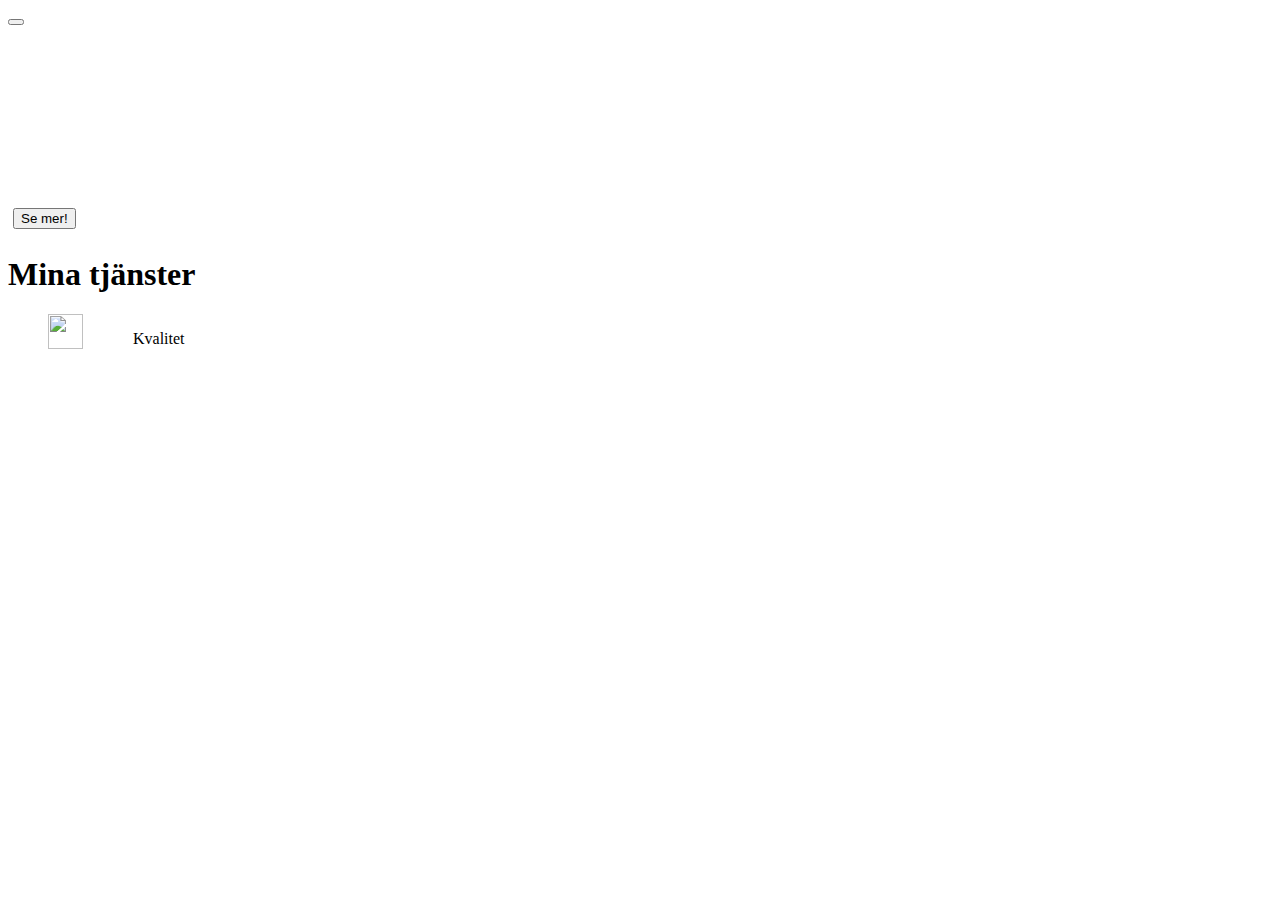
==== index.html @ 23d922f7 "Lektion 1" ====
<!DOCTYPE html>
<html lang="en">
<head>
  <meta charset="UTF-8">
  <meta name="viewport" content="width=device-width, initial-scale=1.0">
  <title>Document</title>
  <link rel="stylesheet" href="/css/main.css">
</head>
<body>
  <header>
    <button class="hamburger"></button>
    <logo>

    </logo>
  </header>
  <main>
    <section class="CalltoAction">
      <h1>Webbsidor till dig och ditt företag</h1>
      <p>Behöver du en webbsida anpassad efter dig? Skaffa en premium webbsida idag för det låga priset av 4000kr</p>
      <button class="seeMore">Se mer!</button>
    </section>
    <section class="Services">
      <h1>Mina tjänster</h1>
      <ul>
        <li>
          <img src="">
          <p>Kvalitet</p>
        </li>
      </ul>
    </section>
  </main>
  
</body>
</html>
---- css/main.css ----
@media only screen and (max-width: 600px) {
    body {
        display: grid;
        margin:0;
        grid-template-areas: 
        "he he he"
        "ma ma ma"
        "se se se";
        background-image: url('/img/Bg.png');  
        background-repeat:no-repeat;
        background-size: cover;
    }
    
    header {
        display:flex;
        justify-content: space-between;
        height: 10vh;
        grid-area: he;
    }
    main {
        height: 100vh;
        grid-area: ma;

    }
    logo {
        width: 100%;
        z-index: 2;
    }
    logo p {
        text-align: center;
        font-weight: 700;
        font-size: 1.3em;
        font-family: Arial, Helvetica, sans-serif;
        
        color: white;
    }
    
    .hamburger {
        margin-top: 5px;
        margin-right: 5px;
        border: none;
        background-color: rgba(255, 222, 173, 0);
        height: 90%;
        width: 15%;
        background-image: url('/img/Hamburger.png');
        background-size: 70%;
        background-repeat: no-repeat;
        background-position: center;
    }
    .seeMore {
        border: solid 0px;
        box-shadow:  2px 2px 2px;
        width: 40%;
        height: 20%;
        border-radius: 5px;
    }
    .Services {
        grid-area: se;
        display: flex;
        flex-direction: column;
        margin-top: 30vh;
        height: 40vh;
        text-align: center;
    }
    .Services h1{
        font-family: Arial, Helvetica, sans-serif;
        color: white;
    }
    .CalltoAction p{
        font-family: Arial, Helvetica, sans-serif;
        color: white;
    }
    
    
}
.CalltoAction {
    width: 95%;
    height: 40%;
    margin-top: 5%;
    padding: 5px;
}
li {
    display: flex;
    justify-content: start;
}
li img {
    width: 35px;
    height: 35px;
}
li p {
    padding-left: 50px;
}
.CalltoAction h1{
    font-family: Arial, Helvetica, sans-serif;
    color: white;
}
.CalltoAction p{
    font-family: Arial, Helvetica, sans-serif;
    color: white;
}
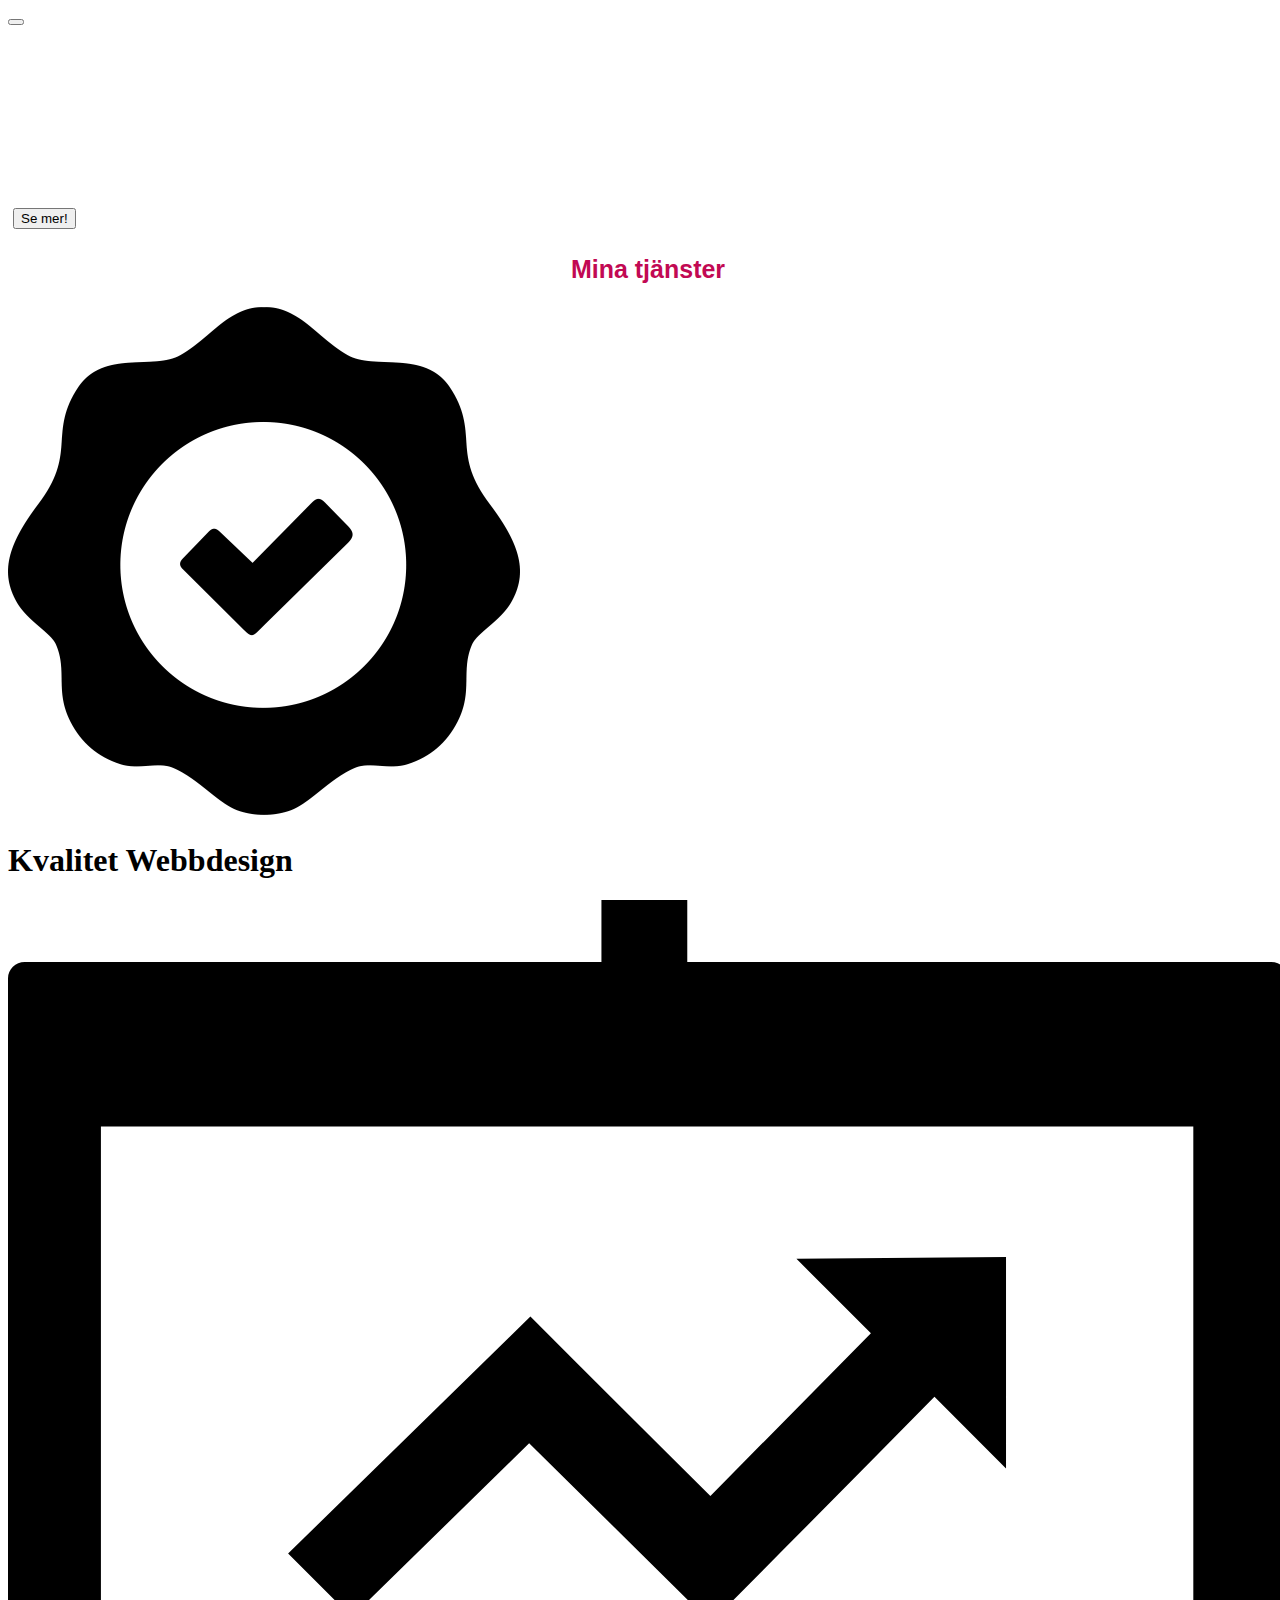
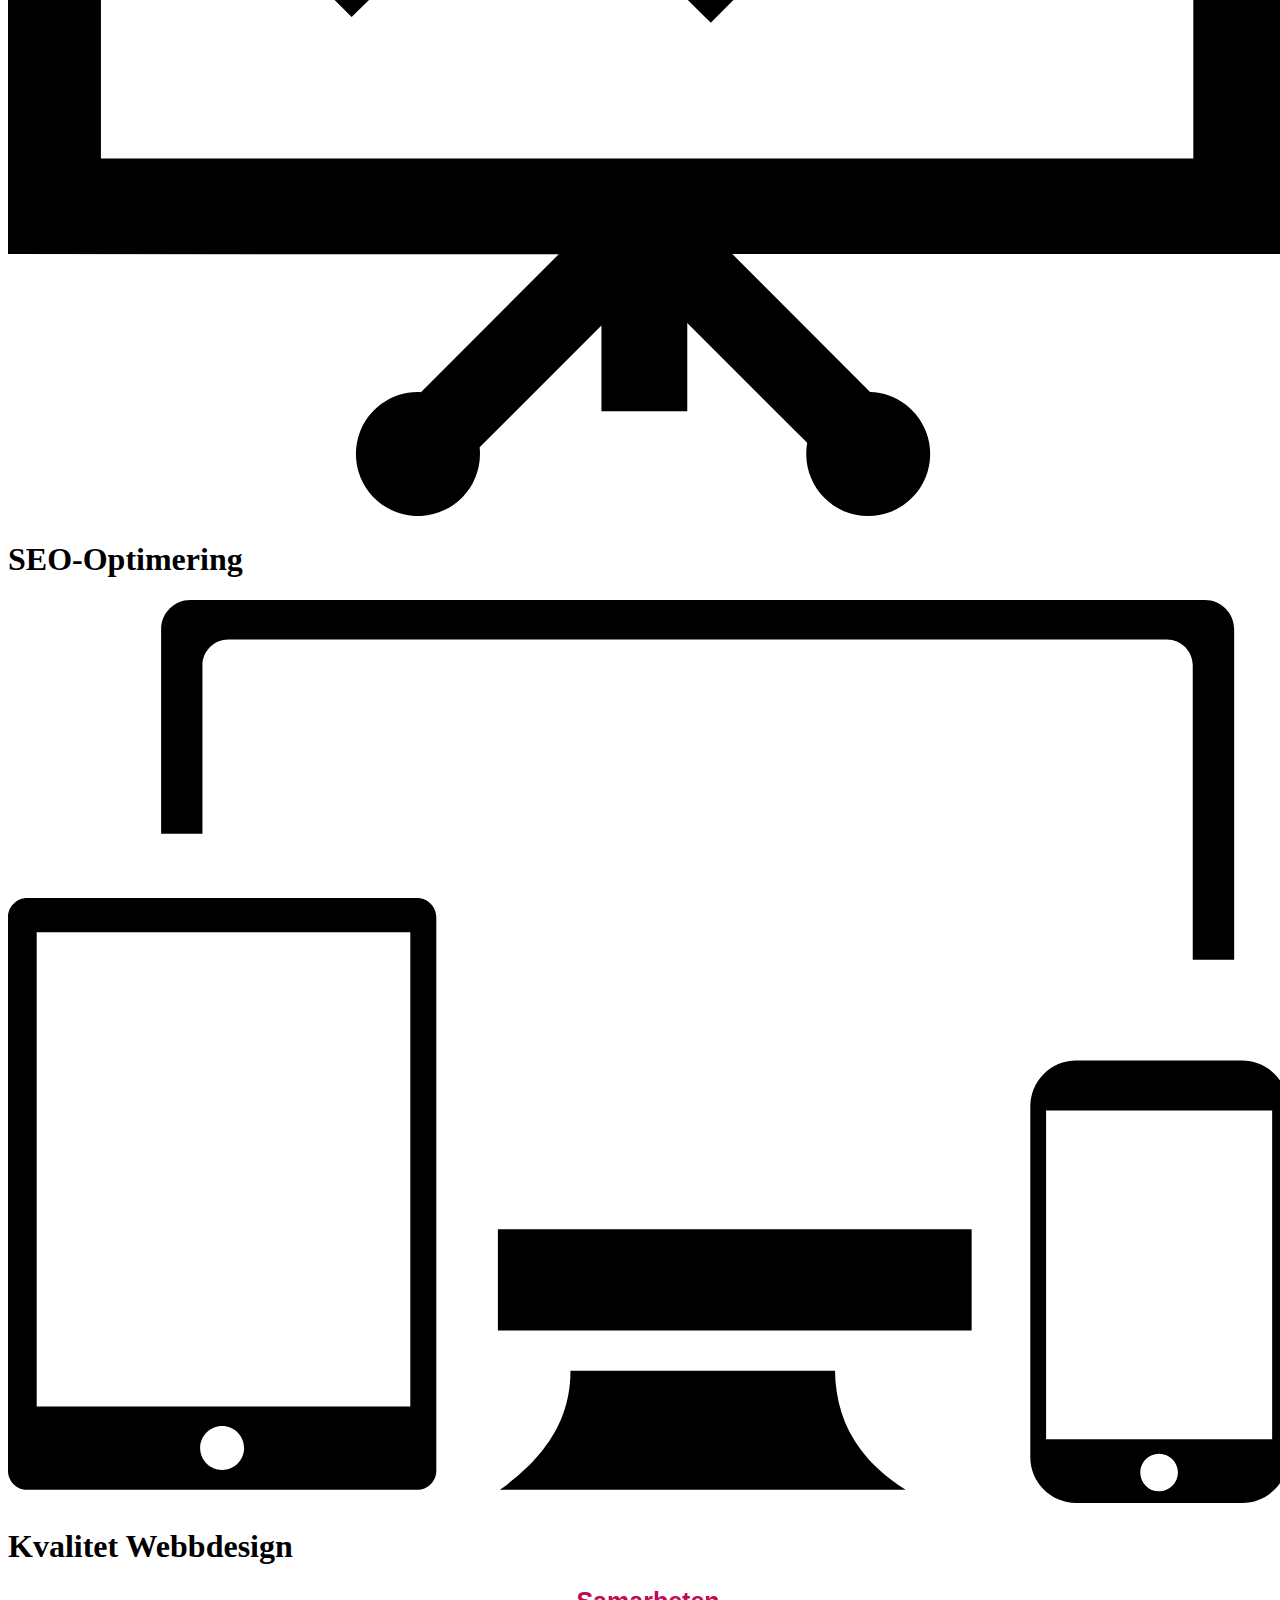
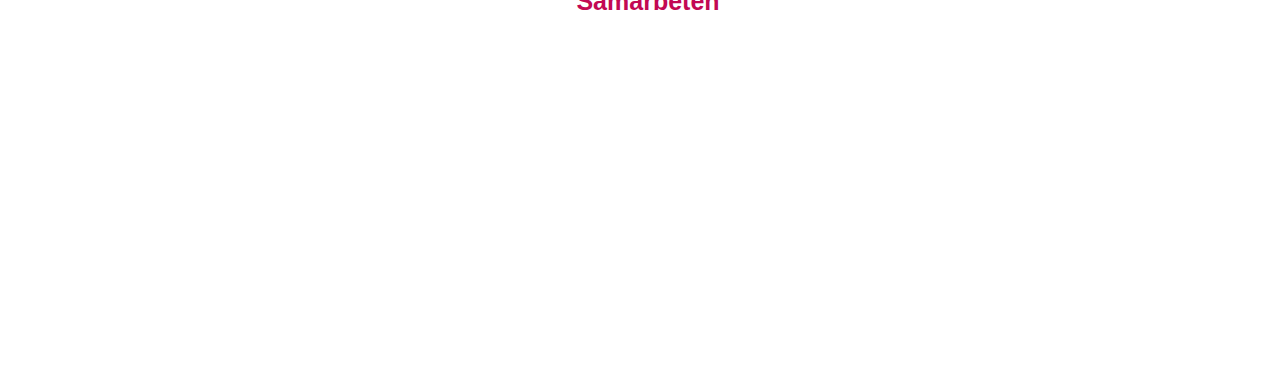
==== commit d8b0bc9e: "Lekt2" ====
--- a/index.html
+++ b/index.html
@@ -19,16 +19,33 @@
       <p>Behöver du en webbsida anpassad efter dig? Skaffa en premium webbsida idag för det låga priset av 4000kr</p>
       <button class="seeMore">Se mer!</button>
     </section>
-    <section class="Services">
-      <h1>Mina tjänster</h1>
-      <ul>
-        <li>
-          <img src="">
-          <p>Kvalitet</p>
-        </li>
-      </ul>
-    </section>
   </main>
+  <section class="promise">
+      <h2>Mina tjänster</h2>
+
+      
+        <div class="Services">  
+            <img src="/img/IconTest.png">
+            <h1>Kvalitet Webbdesign</h1>
+        </div>
+        
+        <div class="Services">  
+          <img src="/img/chart-arrow-up-icon.svg">
+          <h1>SEO-Optimering</h1>
+      </div>
+      <div class="Services">  
+        <img src="/img/CrossPlatform.svg">
+        <h1>Kvalitet Webbdesign</h1>
+    </div>
+
+    <h2>Samarbeten</h2>
+    <div class="partner">
+      <img src="/img/VedGBG.png">
+      <img src="/img/VedGBG.png">
+      <img src="/img/VedGBG.png">
+    </div>
+  </section>
+
   
 </body>
 </html>--- a/css/main.css
+++ b/css/main.css
@@ -9,6 +9,8 @@
         background-image: url('/img/Bg.png');  
         background-repeat:no-repeat;
         background-size: cover;
+        width: 100%;
+        
     }
     
     header {
@@ -16,9 +18,10 @@
         justify-content: space-between;
         height: 10vh;
         grid-area: he;
+        
     }
     main {
-        height: 100vh;
+        height: 70vh;
         grid-area: ma;
 
     }
@@ -33,6 +36,15 @@
         font-family: Arial, Helvetica, sans-serif;
         
         color: white;
+    }
+    .ServiceDiv {
+        width: 100px;
+        display: flex;
+        text-align: left;
+        align-items: top;
+        justify-content: left;
+        flex-direction: column;
+        height: 30px;
     }
     
     .hamburger {
@@ -51,22 +63,50 @@
         border: solid 0px;
         box-shadow:  2px 2px 2px;
         width: 40%;
-        height: 20%;
+        height: 35px;
         border-radius: 5px;
     }
     .Services {
         grid-area: se;
         display: flex;
-        flex-direction: column;
-        margin-top: 30vh;
-        height: 40vh;
-        text-align: center;
+        flex-direction: row;
+        justify-content: center;
+        
+        width: 100vw;
+        gap: 0px;
+        margin-bottom: 30px;
+        
+    }
+    .Services h1 {
+        
+        font-weight: lighter;
+        width: 400px;
+    }
+    .Services img {
+        margin-left: auto;
+        margin-right: auto;
+        width: 40px;
+        height: 40px;
+        padding-left: 20px;
     }
     .Services h1{
         font-family: Arial, Helvetica, sans-serif;
-        color: white;
+        color: black;
+        text-align: center;
+        font-size: 20px;
+        margin: 10px;
+        
     }
+    .Services p{
+        margin: 0px;
+        font-family: Arial, Helvetica, sans-serif;
+        color: black;
+        text-align: center;
+        
+    }
+
     .CalltoAction p{
+        
         font-family: Arial, Helvetica, sans-serif;
         color: white;
     }
@@ -79,17 +119,8 @@
     margin-top: 5%;
     padding: 5px;
 }
-li {
-    display: flex;
-    justify-content: start;
-}
-li img {
-    width: 35px;
-    height: 35px;
-}
-li p {
-    padding-left: 50px;
-}
+
+
 .CalltoAction h1{
     font-family: Arial, Helvetica, sans-serif;
     color: white;
@@ -99,3 +130,41 @@
     color: white;
 }
 
+
+.promise {
+    background-color: white;
+    width: 100vw;
+}
+h2 {
+    font-family: Arial, Helvetica, sans-serif;
+    text-align: center;
+    font-size: 25px;
+    color: rgb(194, 9, 83);
+}
+
+
+
+
+.partner {
+    display: flex;
+    justify-content: space-around;
+    animation: scroll-horizontal 20s linear infinite;
+    width: 100vw;
+    left: 100%;
+    overflow-x:hidden;
+    position: absolute;
+    white-space: nowrap;
+}
+.partner img {
+    
+    width: 100%;
+}
+
+@keyframes scroll-horizontal {
+    0% {
+        left:100%;
+    }
+    100% {
+        left: -100%;
+    }
+}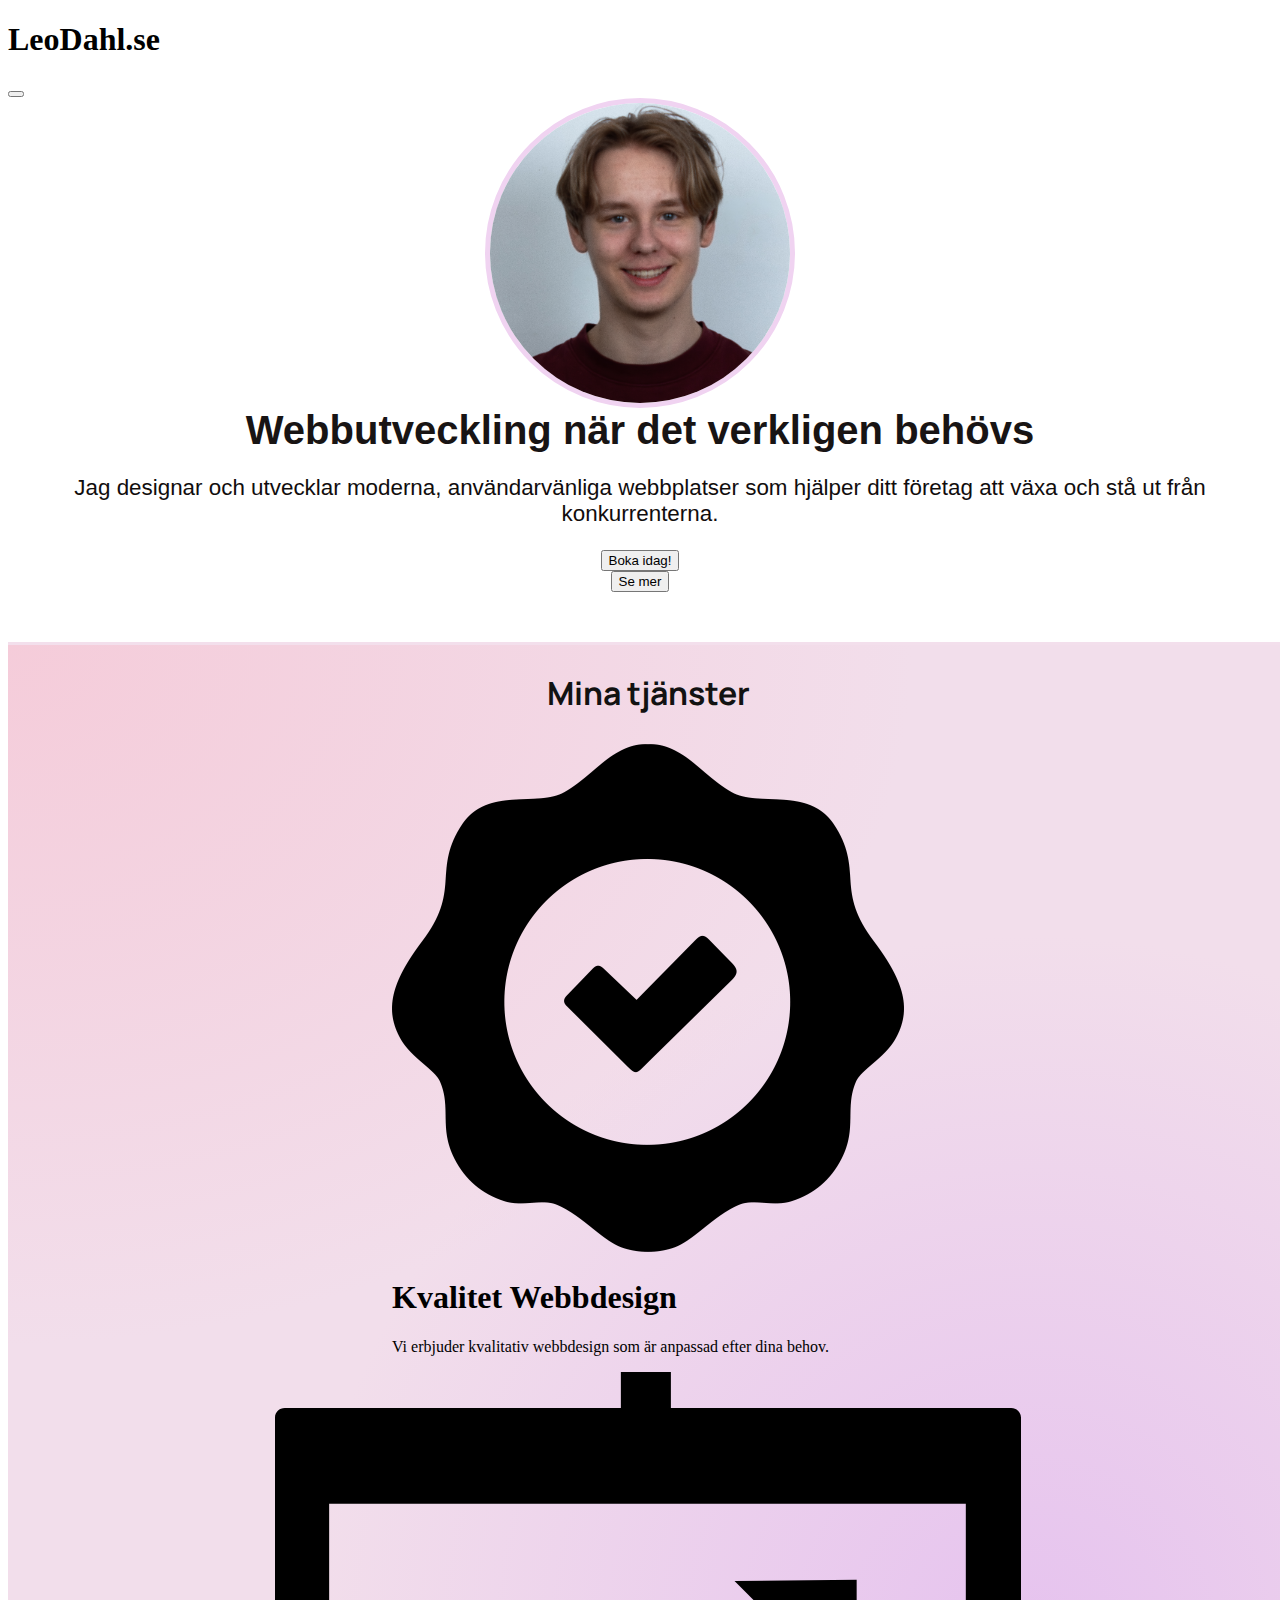
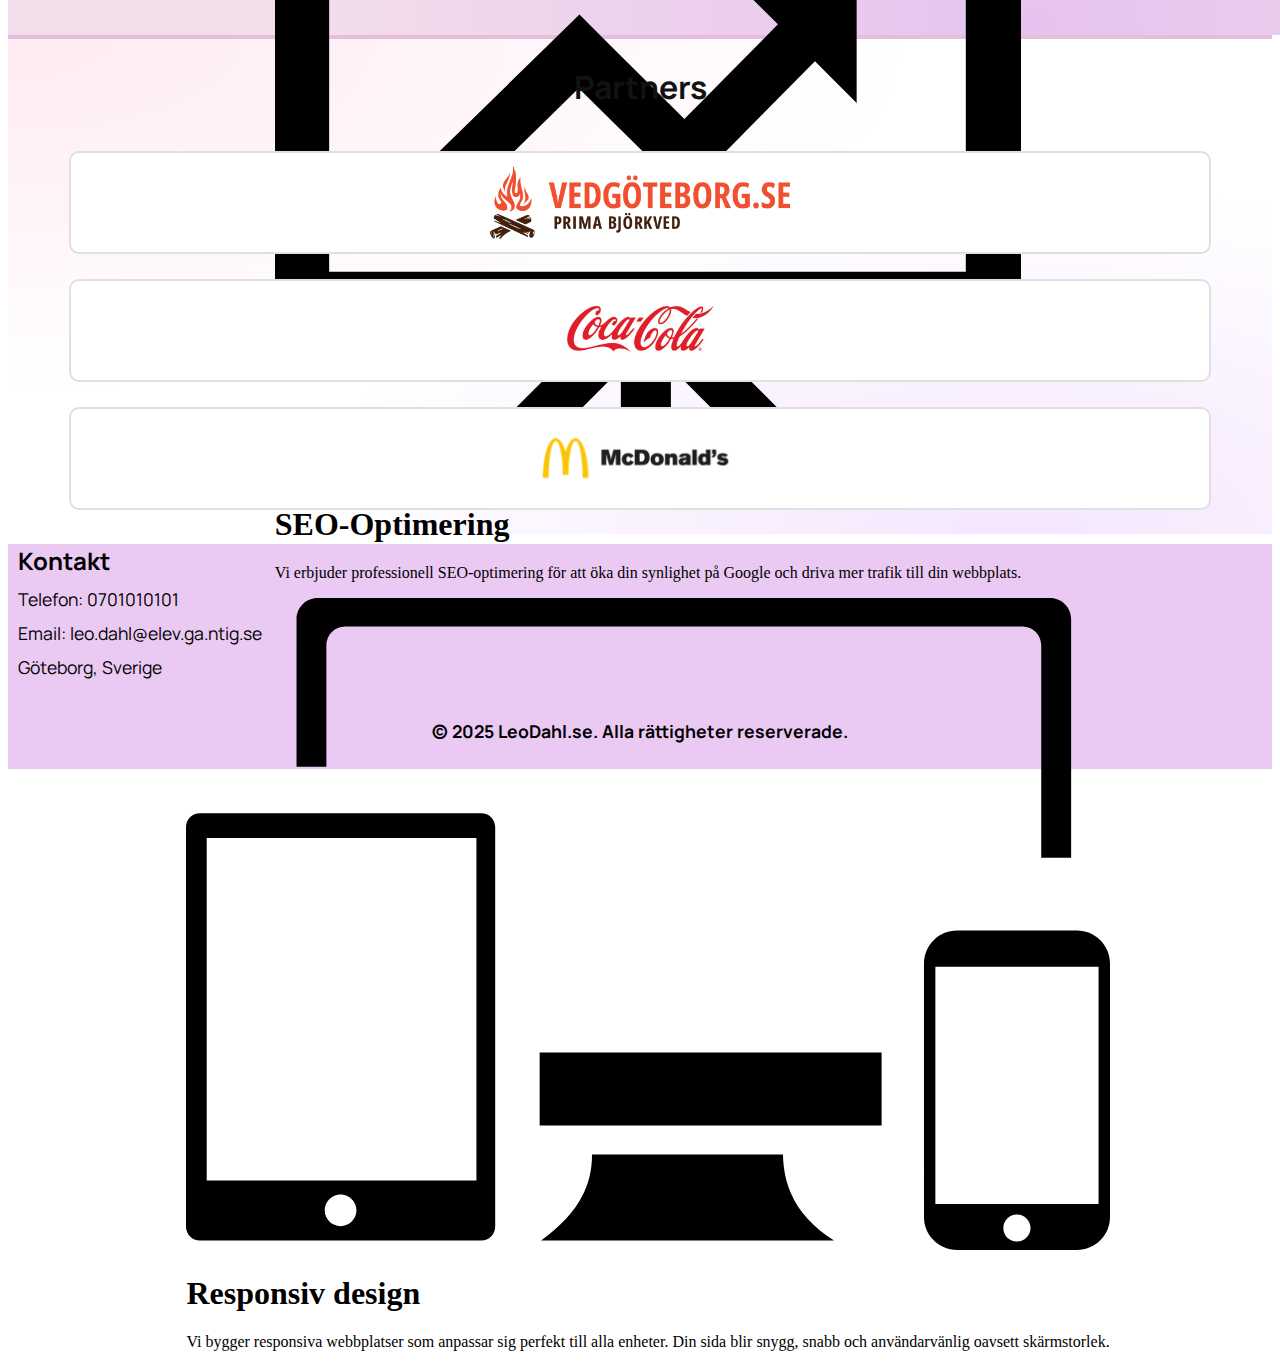
==== commit 03adc5cc: "Reworked Index.js and added pictures and sections" ====
--- a/index.html
+++ b/index.html
@@ -8,44 +8,55 @@
 </head>
 <body>
   <header>
+    <h1>LeoDahl.se</h1>
     <button class="hamburger"></button>
-    <logo>
-
-    </logo>
   </header>
   <main>
     <section class="CalltoAction">
-      <h1>Webbsidor till dig och ditt företag</h1>
-      <p>Behöver du en webbsida anpassad efter dig? Skaffa en premium webbsida idag för det låga priset av 4000kr</p>
-      <button class="seeMore">Se mer!</button>
+      <img class="heroimage" src="/img/Namnlös.png"></img>
+      <h1>Webbutveckling när det verkligen behövs</h1>
+      <p>Jag designar och utvecklar moderna, användarvänliga webbplatser som hjälper ditt företag att växa och stå ut från konkurrenterna.</p>
+      <button class="seeMore gradient">Boka idag!</button>
+      <button class="seeMore secondary">Se mer</button>
+      
     </section>
   </main>
   <section class="promise">
       <h2>Mina tjänster</h2>
-
-      
         <div class="Services">  
             <img src="/img/IconTest.png">
             <h1>Kvalitet Webbdesign</h1>
+            <p>Vi erbjuder kvalitativ webbdesign som är anpassad efter dina behov. </p>
         </div>
         
         <div class="Services">  
           <img src="/img/chart-arrow-up-icon.svg">
           <h1>SEO-Optimering</h1>
+          <p>Vi erbjuder professionell SEO-optimering för att öka din synlighet på Google och driva mer trafik till din webbplats.</p>
       </div>
       <div class="Services">  
         <img src="/img/CrossPlatform.svg">
-        <h1>Kvalitet Webbdesign</h1>
-    </div>
+        <h1>Responsiv design</h1>
+        <p>Vi bygger responsiva webbplatser som anpassar sig perfekt till alla enheter. Din sida blir snygg, snabb och användarvänlig oavsett skärmstorlek.</p>
+      </div>
 
-    <h2>Samarbeten</h2>
-    <div class="partner">
-      <img src="/img/VedGBG.png">
-      <img src="/img/VedGBG.png">
-      <img src="/img/VedGBG.png">
-    </div>
+    
+    
   </section>
-
+  <section class="partners">
+    <h2>Partners</h2>
+    <img class="partnerimg" src="img/VedGBG.png">
+    <img class="partnerimg" src="img/coca-cola-logo.jpg">
+    <img class="partnerimg" src="img/mcdonalds.png">
+  </section>
+  <footer>
+      <h1>Kontakt</h1>
+      <p>Telefon: 0701010101</p>
+      <p>Email: leo.dahl@elev.ga.ntig.se</p>
+      <p>Göteborg, Sverige</p>
+      <p>
+      <p class="copy">© 2025 LeoDahl.se. Alla rättigheter reserverade.</p>
+  </footer>
   
 </body>
 </html>--- a/css/main.css
+++ b/css/main.css
@@ -1,3 +1,9 @@
+@font-face {
+    font-family: Manrope;
+    src: url(/misc/Manrope/Manrope-VariableFont_wght.ttf);
+}
+
+
 @media only screen and (max-width: 600px) {
     body {
         display: grid;
@@ -5,23 +11,37 @@
         grid-template-areas: 
         "he he he"
         "ma ma ma"
-        "se se se";
-        background-image: url('/img/Bg.png');  
+        "se se se"
+        "pa pa pa"
+        "ft ft ft";
+        background-color:hsla(0,0%,100%,1);
+        background-image:
+        radial-gradient(at 100% 95%, hsla(240,0%,100%,1) 0px, transparent 50%),
+        radial-gradient(at 49% 43%, hsla(343,100%,76%,0.46) 0px, transparent 50%);
         background-repeat:no-repeat;
         background-size: cover;
         width: 100%;
+        height: 100vh;
         
     }
     
     header {
         display:flex;
         justify-content: space-between;
-        height: 10vh;
+        align-items: center;
+        height: 7vh;
         grid-area: he;
-        
+        border-bottom:#5151510a 3px solid;
+        margin-bottom: 15px;
+        
+    }
+    header h1 {
+        text-align: center;
+        margin-left: 10px;
+        font-family: Manrope;
     }
     main {
-        height: 70vh;
+        height: 75vh;
         grid-area: ma;
 
     }
@@ -35,7 +55,7 @@
         font-size: 1.3em;
         font-family: Arial, Helvetica, sans-serif;
         
-        color: white;
+        color: black;
     }
     .ServiceDiv {
         width: 100px;
@@ -44,14 +64,14 @@
         align-items: top;
         justify-content: left;
         flex-direction: column;
-        height: 30px;
+        height: 60px;
     }
     
     .hamburger {
         margin-top: 5px;
         margin-right: 5px;
         border: none;
-        background-color: rgba(255, 222, 173, 0);
+        background-color: rgba(0, 0, 0, 0);
         height: 90%;
         width: 15%;
         background-image: url('/img/Hamburger.png');
@@ -60,111 +80,188 @@
         background-position: center;
     }
     .seeMore {
-        border: solid 0px;
-        box-shadow:  2px 2px 2px;
-        width: 40%;
-        height: 35px;
-        border-radius: 5px;
+        width: 70%;
+        height: 70px;
+        margin-top:5px;
+        font-size: 1.2em;
+    }
+    .gradient {
+        color: rgb(255, 255, 255);
+        text-shadow: 1px 1px 1px 1px solid black;
+        border: solid 2px rgb(237, 187, 219);
+        border-radius: 10px;
+        background-image: linear-gradient(to right, #eda8db 30%, #9d84f1  100%)
+    }
+    .secondary {
+        background-color: white;
+        border: solid 2px rgb(216, 216, 216);
+        border-radius: 10px;
     }
     .Services {
+        background-color: white;
         grid-area: se;
         display: flex;
-        flex-direction: row;
-        justify-content: center;
-        
-        width: 100vw;
+        flex-direction: column;
+        align-items: start;
+        
+        width: 80%;
+        height: 50%;
         gap: 0px;
-        margin-bottom: 30px;
-        
-    }
-    .Services h1 {
-        
-        font-weight: lighter;
-        width: 400px;
+        border-radius: 10px;
+        margin: 30px 10px 20px 0px;
+        padding: 15px;
+        
     }
     .Services img {
-        margin-left: auto;
-        margin-right: auto;
-        width: 40px;
-        height: 40px;
+        margin-top: 10px;
+        margin-left: 5px;
+        margin-right:10%;
+        width: 50px;
+        height: 50px;
         padding-left: 20px;
     }
+
+   
     .Services h1{
+        font-family: Manrope;
+        color: rgb(21, 21, 21);
+        text-align: start;
+        font-size: 30px;
+        margin: 10px;
+        
+    }
+    .Services p{
+        font-size: 1.2rem;
+        margin: 10px;
+        font-family: Arial, Helvetica, sans-serif;
+        color: rgb(48, 48, 48);
+        
+        
+    }
+
+    .CalltoAction p{
         font-family: Arial, Helvetica, sans-serif;
         color: black;
-        text-align: center;
-        font-size: 20px;
-        margin: 10px;
-        
-    }
-    .Services p{
-        margin: 0px;
-        font-family: Arial, Helvetica, sans-serif;
-        color: black;
-        text-align: center;
-        
-    }
-
-    .CalltoAction p{
-        
-        font-family: Arial, Helvetica, sans-serif;
-        color: white;
     }
     
     
 }
 .CalltoAction {
-    width: 95%;
+    width: 100%;
     height: 40%;
-    margin-top: 5%;
-    padding: 5px;
-}
-
+    margin-top: 0%;
+    display: flex;
+    flex-direction: column;
+    justify-content: center;
+    align-items: center;
+    height: 100%;
+}
+
+.heroimage {
+    width: 300px;
+    height: 300px;
+    
+    background-repeat: none;
+    background-size:cover;
+    border-radius: 100%;
+    border: 5px solid rgb(240, 211, 241);
+    
+}
 
 .CalltoAction h1{
+    text-align: center;
     font-family: Arial, Helvetica, sans-serif;
-    color: white;
+    color: rgb(24, 20, 20);
+    font-size: 2.5em;
+    margin: 0;
 }
 .CalltoAction p{
+    margin: 10;
+    text-align: center;
     font-family: Arial, Helvetica, sans-serif;
-    color: white;
+    color: rgb(17, 13, 13);
+    font-size: 1.4em;
 }
 
 
 .promise {
+    border-top: 3px solid rgb(243, 223, 236);
+    margin-top: 50px;
+    background-color:hsla(321,45%,91%,1);
+    background-image:
+    radial-gradient(at 80% 100%, hsla(288,57%,85%,1) 0px, transparent 50%),
+    radial-gradient(at 0% 0%, hsla(340,67%,88%,1) 0px, transparent 50%);
+ 
+    width: 100vw;
+    height: 110vh;
+    display: flex;
+    flex-direction: column;
+    align-items: center;
+   
+
+    
+}
+h2 {
+    font-family: manrope;
+    text-align: center;
+    font-size: 2rem;
+    color: rgb(18, 18, 18);
+}
+
+.partners {
+    background-color:hsla(0,0%,100%,1);
+    background-image:
+    radial-gradient(at 80% 100%, hsla(277,100%,95%,1) 0px, transparent 50%),
+    radial-gradient(at 0% 0%, hsla(340,100%,96%,1) 0px, transparent 50%);
+    display: flex;
+    flex-direction: column;
+    justify-content: start;
+    align-items: center;
+    gap: 5px;
+
+
+
+    grid-area: pa;
+    border-top: 4px solid #e8bcdb;
     background-color: white;
-    width: 100vw;
-}
-h2 {
-    font-family: Arial, Helvetica, sans-serif;
-    text-align: center;
-    font-size: 25px;
-    color: rgb(194, 9, 83);
-}
-
-
-
-
-.partner {
-    display: flex;
-    justify-content: space-around;
-    animation: scroll-horizontal 20s linear infinite;
-    width: 100vw;
-    left: 100%;
-    overflow-x:hidden;
-    position: absolute;
-    white-space: nowrap;
-}
-.partner img {
-    
+    height: 55vh;
     width: 100%;
 }
 
-@keyframes scroll-horizontal {
-    0% {
-        left:100%;
-    }
-    100% {
-        left: -100%;
-    }
+.partnerimg {
+    background-color: white;
+    border: 2px solid rgba(0, 0, 0, 0.123);
+    border-radius: 10px;
+    margin: 10px;
+    object-fit: contain;
+   
+    
+    
+    width: 90%;
+    height: 20%;
+}
+
+footer {
+    grid-area:ft;
+    width: 100%;
+    height: 25vh;
+    background-color:#eac9f3;
+}
+
+footer h1 {
+    font-size: 1.5em;
+    margin: 10px;
+    font-family: manrope;
+}
+
+footer p {
+    margin: 10px;
+    font-size: 1.1em;
+    font-family: manrope;
+}
+
+footer .copy {
+    margin-top: 40px;
+    font-weight: bold;
+    text-align: center;
 }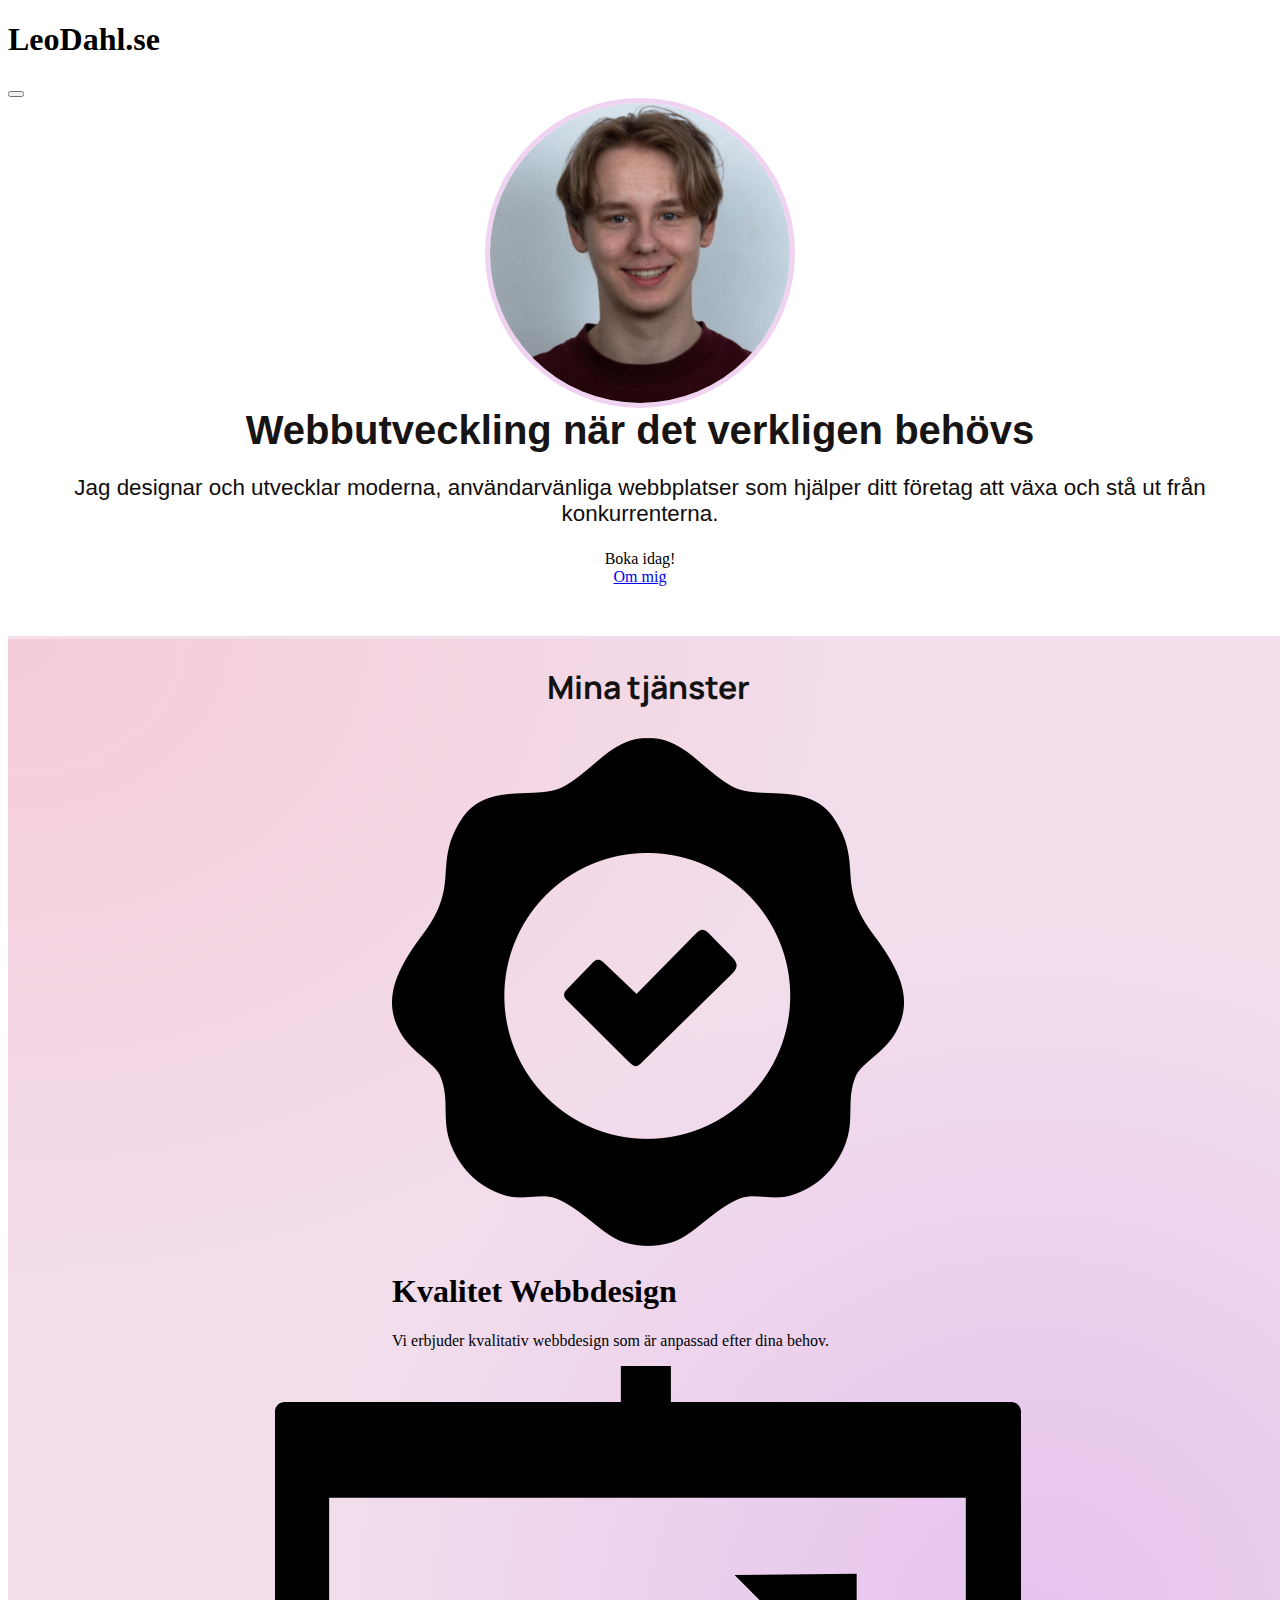
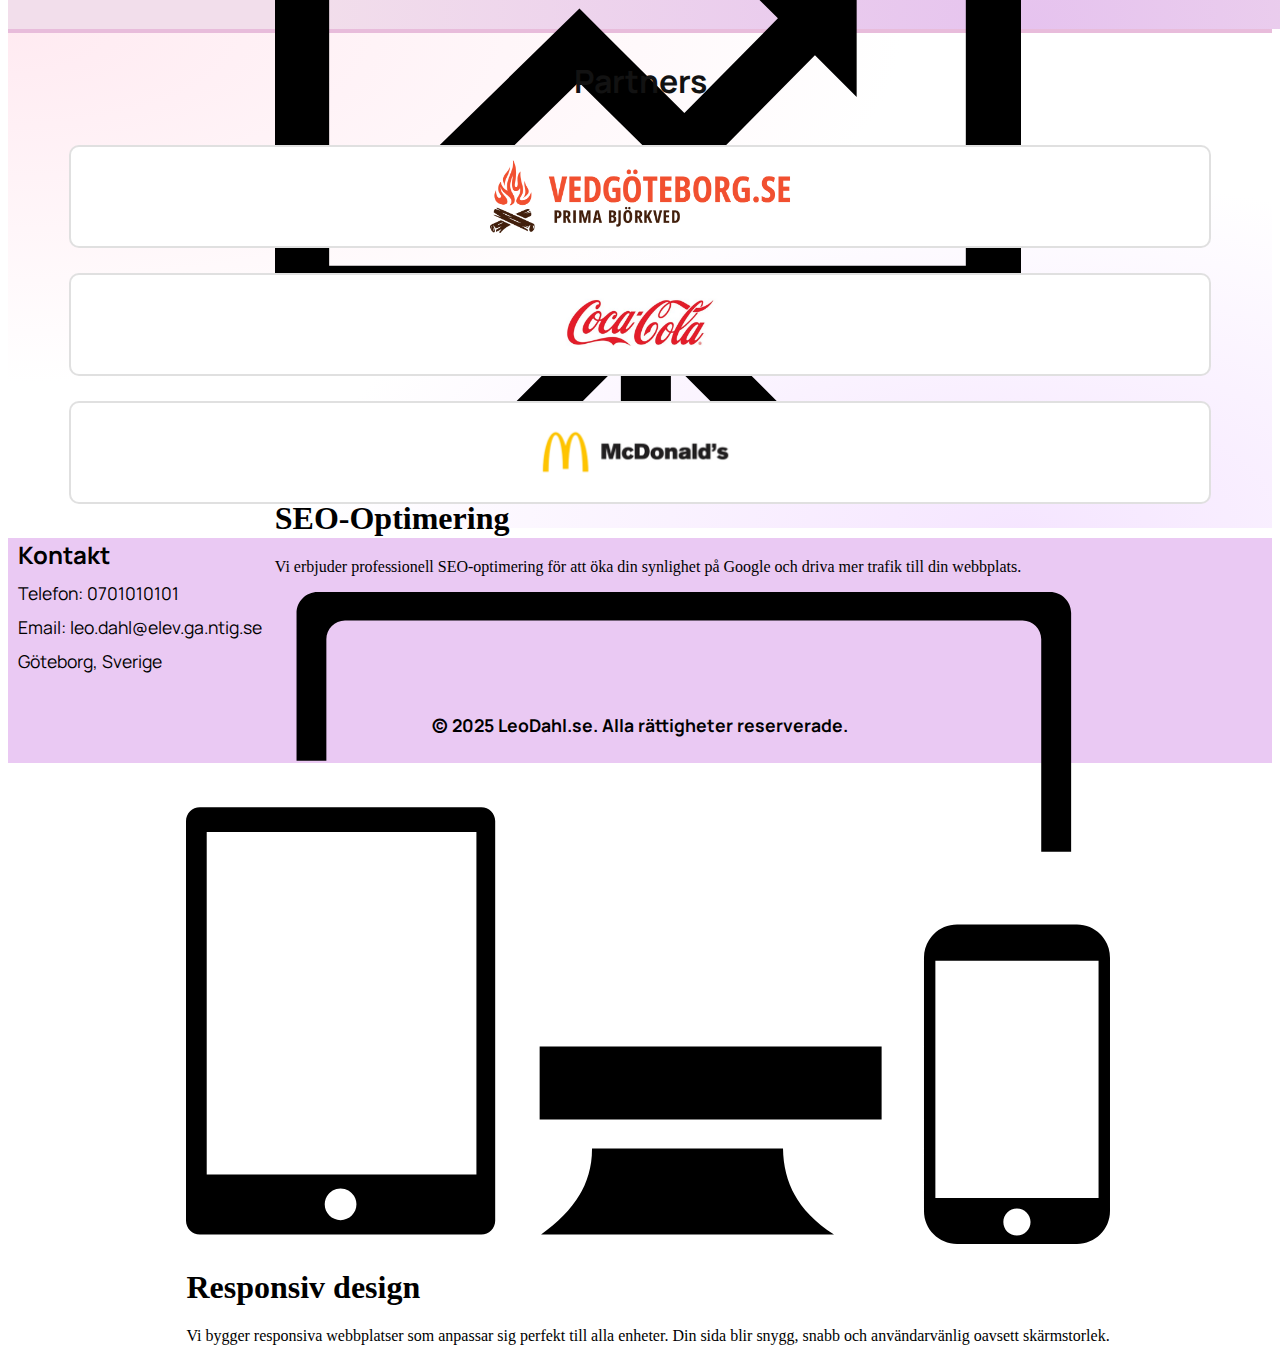
==== commit 2bf600e0: "Added aboutme page" ====
--- a/index.html
+++ b/index.html
@@ -16,8 +16,8 @@
       <img class="heroimage" src="/img/Namnlös.png"></img>
       <h1>Webbutveckling när det verkligen behövs</h1>
       <p>Jag designar och utvecklar moderna, användarvänliga webbplatser som hjälper ditt företag att växa och stå ut från konkurrenterna.</p>
-      <button class="seeMore gradient">Boka idag!</button>
-      <button class="seeMore secondary">Se mer</button>
+      <a class="seeMore gradient">Boka idag!</a>
+      <a href="/aboutme" class="seeMore secondary">Om mig</a>
       
     </section>
   </main>
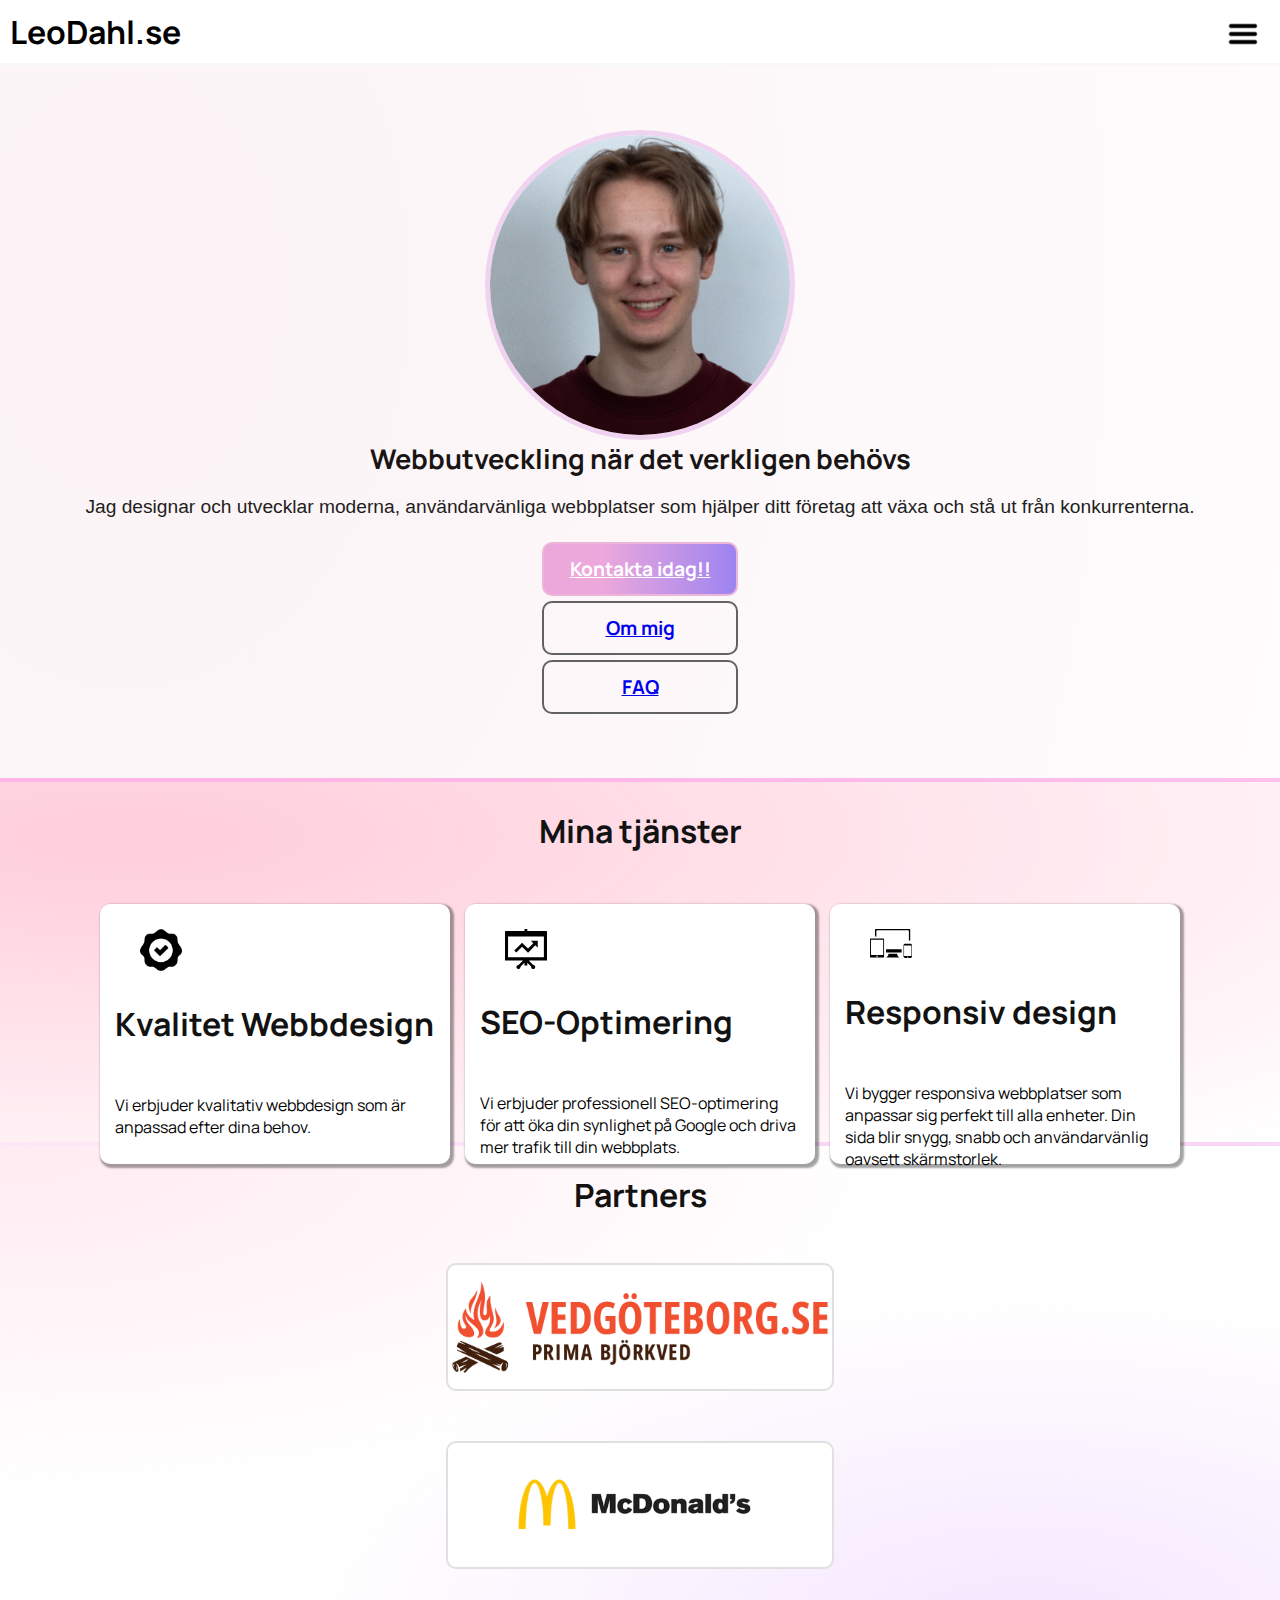
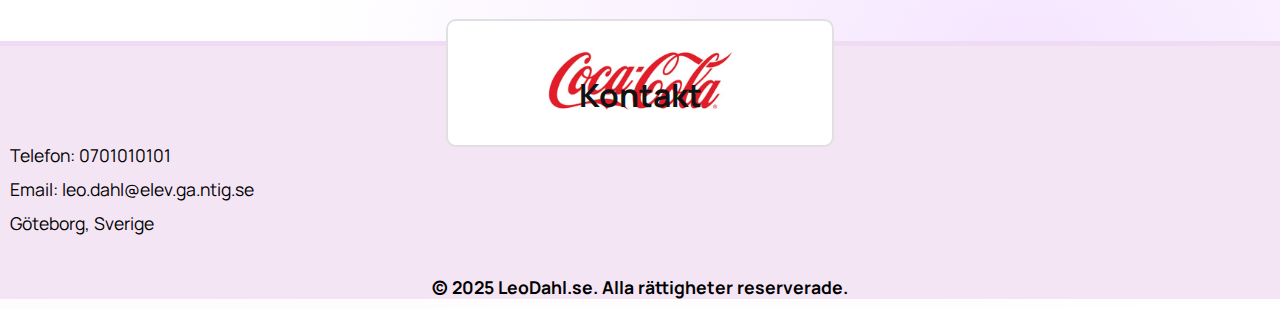
==== commit efcfd20d: "Added FAQ, Contact, and much other" ====
--- a/index.html
+++ b/index.html
@@ -11,33 +11,37 @@
     <h1>LeoDahl.se</h1>
     <button class="hamburger"></button>
   </header>
-  <main>
-    <section class="CalltoAction">
-      <img class="heroimage" src="/img/Namnlös.png"></img>
+  <main class="CalltoAction">
+   
+      <img alt="Bild på Leo Dahl" class="heroimage" src="/img/Namnlös.png">
       <h1>Webbutveckling när det verkligen behövs</h1>
       <p>Jag designar och utvecklar moderna, användarvänliga webbplatser som hjälper ditt företag att växa och stå ut från konkurrenterna.</p>
-      <a class="seeMore gradient">Boka idag!</a>
-      <a href="/aboutme" class="seeMore secondary">Om mig</a>
+      <a href="contact.html" class="seeMore gradient">Kontakta idag!!</a>
+      <a href="/aboutme.html" class="seeMore secondary">Om mig</a>
+      <a  class="seeMore secondaty " href="/FAQ.html">FAQ</a>
       
-    </section>
+ 
   </main>
+  
   <section class="promise">
-      <h2>Mina tjänster</h2>
-        <div class="Services">  
-            <img src="/img/IconTest.png">
-            <h1>Kvalitet Webbdesign</h1>
+        <h2>Mina tjänster</h2>
+        <div class="promiseflex">
+          <div class="Services">  
+            <img alt="checkmark" src="/img/IconTest.png">
+            <h2>Kvalitet Webbdesign</h2>
             <p>Vi erbjuder kvalitativ webbdesign som är anpassad efter dina behov. </p>
-        </div>
+          </div>
         
         <div class="Services">  
-          <img src="/img/chart-arrow-up-icon.svg">
-          <h1>SEO-Optimering</h1>
+          <img alt="Arrow up icon" src="/img/chart-arrow-up-icon.svg">
+          <h2>SEO-Optimering</h2>
           <p>Vi erbjuder professionell SEO-optimering för att öka din synlighet på Google och driva mer trafik till din webbplats.</p>
+        </div>
+      <div class="Services">  
+        <img alt="Cross platform icon" src="/img/CrossPlatform.svg">
+        <h2>Responsiv design</h2>
+        <p>Vi bygger responsiva webbplatser som anpassar sig perfekt till alla enheter. Din sida blir snygg, snabb och användarvänlig oavsett skärmstorlek.</p>
       </div>
-      <div class="Services">  
-        <img src="/img/CrossPlatform.svg">
-        <h1>Responsiv design</h1>
-        <p>Vi bygger responsiva webbplatser som anpassar sig perfekt till alla enheter. Din sida blir snygg, snabb och användarvänlig oavsett skärmstorlek.</p>
       </div>
 
     
@@ -45,18 +49,19 @@
   </section>
   <section class="partners">
     <h2>Partners</h2>
-    <img class="partnerimg" src="img/VedGBG.png">
-    <img class="partnerimg" src="img/coca-cola-logo.jpg">
-    <img class="partnerimg" src="img/mcdonalds.png">
+    <img alt="vedgbg logo" class="partnerimg" src="img/VedGBG.png">
+    <img alt="mcdonalds logo" class="partnerimg" src="img/mcdonalds.png">
+    <img alt="coca cola logo" class="partnerimg" src="img/coca-cola-logo.jpg">
   </section>
   <footer>
-      <h1>Kontakt</h1>
+      <h2>Kontakt</h2>
       <p>Telefon: 0701010101</p>
       <p>Email: leo.dahl@elev.ga.ntig.se</p>
       <p>Göteborg, Sverige</p>
-      <p>
+      
       <p class="copy">© 2025 LeoDahl.se. Alla rättigheter reserverade.</p>
   </footer>
   
 </body>
-</html>+</html>
+
--- a/css/main.css
+++ b/css/main.css
@@ -3,6 +3,9 @@
     src: url(/misc/Manrope/Manrope-VariableFont_wght.ttf);
 }
 
+body {
+    margin: 0;
+}
 
 @media only screen and (max-width: 600px) {
     body {
@@ -64,7 +67,7 @@
         align-items: top;
         justify-content: left;
         flex-direction: column;
-        height: 60px;
+        height: 400px;
     }
     
     .hamburger {
@@ -79,11 +82,17 @@
         background-repeat: no-repeat;
         background-position: center;
     }
+    
     .seeMore {
+        text-align: center;
+        line-height: 40px;
+        font-family: Manrope;
+        font-weight: bold;
+        font-size: 1.2em;
+
         width: 70%;
-        height: 70px;
+        height: 40px;
         margin-top:5px;
-        font-size: 1.2em;
     }
     .gradient {
         color: rgb(255, 255, 255);
@@ -105,10 +114,10 @@
         align-items: start;
         
         width: 80%;
-        height: 50%;
+        height: 80%;
         gap: 0px;
         border-radius: 10px;
-        margin: 30px 10px 20px 0px;
+        margin: 0px 0px 20px 0px;
         padding: 15px;
         
     }
@@ -145,11 +154,12 @@
     }
     
     
+    
 }
 .CalltoAction {
     width: 100%;
     height: 40%;
-    margin-top: 0%;
+    margin-top: 5%;
     display: flex;
     flex-direction: column;
     justify-content: center;
@@ -158,8 +168,8 @@
 }
 
 .heroimage {
-    width: 300px;
-    height: 300px;
+    width: 200px;
+    height: 200px;
     
     background-repeat: none;
     background-size:cover;
@@ -170,36 +180,44 @@
 
 .CalltoAction h1{
     text-align: center;
-    font-family: Arial, Helvetica, sans-serif;
+    font-family: Manrope;
     color: rgb(24, 20, 20);
-    font-size: 2.5em;
+    font-size: 1.7em;
     margin: 0;
 }
 .CalltoAction p{
     margin: 10;
     text-align: center;
     font-family: Arial, Helvetica, sans-serif;
-    color: rgb(17, 13, 13);
-    font-size: 1.4em;
+    font-weight: 500px;
+    color: rgb(30, 30, 30);
+    font-size: 1.2em;
 }
 
 
 .promise {
     border-top: 3px solid rgb(243, 223, 236);
-    margin-top: 50px;
+    margin-top: 5%;
     background-color:hsla(321,45%,91%,1);
     background-image:
     radial-gradient(at 80% 100%, hsla(288,57%,85%,1) 0px, transparent 50%),
     radial-gradient(at 0% 0%, hsla(340,67%,88%,1) 0px, transparent 50%);
  
     width: 100vw;
-    height: 110vh;
+    height: 100%;
     display: flex;
     flex-direction: column;
     align-items: center;
    
 
     
+}
+.promiseflex {
+    height: 50%;
+    display: flex;
+    flex-direction: column;
+    align-items: center;
+    gap: 15px
 }
 h2 {
     font-family: manrope;
@@ -211,7 +229,7 @@
 .partners {
     background-color:hsla(0,0%,100%,1);
     background-image:
-    radial-gradient(at 80% 100%, hsla(277,100%,95%,1) 0px, transparent 50%),
+    radial-gradient(at 0% 100%, hsla(277,100%,95%,1) 0px, transparent 50%),
     radial-gradient(at 0% 0%, hsla(340,100%,96%,1) 0px, transparent 50%);
     display: flex;
     flex-direction: column;
@@ -220,9 +238,8 @@
     gap: 5px;
 
 
-
     grid-area: pa;
-    border-top: 4px solid #e8bcdb;
+    border-top: 4px solid #ff53cb25;
     background-color: white;
     height: 55vh;
     width: 100%;
@@ -234,7 +251,7 @@
     border-radius: 10px;
     margin: 10px;
     object-fit: contain;
-   
+    margin-bottom:20px;
     
     
     width: 90%;
@@ -244,8 +261,9 @@
 footer {
     grid-area:ft;
     width: 100%;
-    height: 25vh;
-    background-color:#eac9f3;
+    height: 10%;
+    background-color:#f4e5f5;
+    border-top: 5px solid #efdcf4;
 }
 
 footer h1 {
@@ -264,4 +282,160 @@
     margin-top: 40px;
     font-weight: bold;
     text-align: center;
-}+}
+
+@media only screen and (min-width: 601px) {
+    body {
+        background-color:hsla(0,0%,100%,1);
+        background-image:
+        radial-gradient(at 50% 65%, hsla(240,0%,100%) 0px, transparent 1%),
+        radial-gradient(at 10% 15%, rgba(216, 123, 150, 0.085) 100px, transparent 100%);
+        background-repeat:no-repeat;
+        background-size: cover;
+        
+        
+    }
+    main {
+        height: 10vh;
+        grid-area: ma;
+    }
+    header {
+        background-color: #ffffff;
+        margin: 0px;
+        display:flex;
+        justify-content: space-between;
+        align-items: center;
+        height: 7vh;
+        grid-area: he;
+        border-bottom:#5151510a 3px solid;
+        margin-bottom: 15px;
+        
+    }
+    header h1 {
+        text-align: center;
+        margin-left: 10px;
+        font-family: Manrope;
+    }
+    .hamburger {
+        margin-top: 5px;
+        margin-right: 5px;
+        border: none;
+        background-color: rgba(0, 0, 0, 0);
+        height: 32px;
+        width: 64px;
+        background-image: url('/img/Hamburger.png');
+        background-size: contain;
+        background-repeat: no-repeat;
+        background-position: center;
+    }
+    .heroimage {
+        width: 300px;
+        height: 300px;
+        
+        background-repeat: none;
+        background-size:cover;
+        border-radius: 100%;
+        border: 5px solid rgb(240, 211, 241);
+        
+    }
+    .seeMore {
+        text-align: center;
+        line-height: 50px;
+        font-family: Manrope;
+        font-weight: bold;
+        font-size: 1.2em;
+        border: 2px rgb(98, 98, 98) solid;
+        width: 15%;
+        border-radius: 10px;
+        height: 50px;
+        margin-top:5px;
+    }
+    .gradient {
+        color: rgb(255, 255, 255);
+        text-shadow: 1px 1px 1px 1px solid black;
+        border: solid 2px rgb(237, 182, 216);
+        border-radius: 10px;
+        background-image: linear-gradient(to right, #eda8db 30%, #9d84f1  100%)
+    }
+    .promise {
+        border-top: 4px solid #ff53cb5e;
+        background-color:rgb(255, 255, 255);
+        background-image:
+        radial-gradient(at 50% 65%, hsla(240,0%,100%) 0px, transparent 1%),
+        radial-gradient(at 10% 15%, rgba(255, 3, 74, 0.188) 100px, transparent 100%);
+        width: 100%;
+        height: 40vh;
+    }
+    .promise h1 {
+        font-family: Manrope;
+    }
+    .promise p {
+     font-family: Manrope;
+    }
+    .promiseflex {
+        height: 40vh;
+        display: flex;
+        flex-direction: row;
+        justify-content: center;
+        gap: 15px
+    }
+    .partners {
+        background-color:hsla(0,0%,100%,1);
+        background-image:
+        radial-gradient(at 80% 100%, hsla(277,100%,95%,1) 0px, transparent 50%),
+        radial-gradient(at 0% 0%, hsla(340,100%,96%,1) 0px, transparent 50%);
+        display: flex;
+        flex-direction: column;
+        justify-content: start;
+        align-items: center;
+        gap: 10px;
+    
+    
+        grid-area: pa;
+        border-top: 4px solid #ff53cb25;
+
+        background-color: white;
+        height: 55vh;
+        width: 100%;
+    }
+    .Services {
+        background-color: white;
+        grid-area: se;
+        display: flex;
+        flex-direction: column;
+        align-items: start;
+        box-shadow: 2px 2px 2px 2px rgba(0, 0, 0, 0.362);
+        width: 25%;
+        height: 70%;
+        gap: 5px;
+        border-radius: 10px;
+        margin: 0px 0px 20px 0px;
+        padding: 15px;
+        
+    }
+    .Services img {
+        margin-top: 10px;
+        margin-left: 5px;
+        margin-right:10%;
+        width: 42px;
+        height: 42px;
+        padding-left: 20px;
+    }
+    .Services p {
+        width: 100%;
+        height: 70%;
+    }
+    .partnerimg {
+        background-color: white;
+        border: 2px solid rgba(0, 0, 0, 0.123);
+        border-radius: 10px;
+        margin: 10px;
+        object-fit: contain;
+        margin-bottom:30px;
+        
+        
+        width: 30%;
+        height: 25%;
+    }
+}
+
